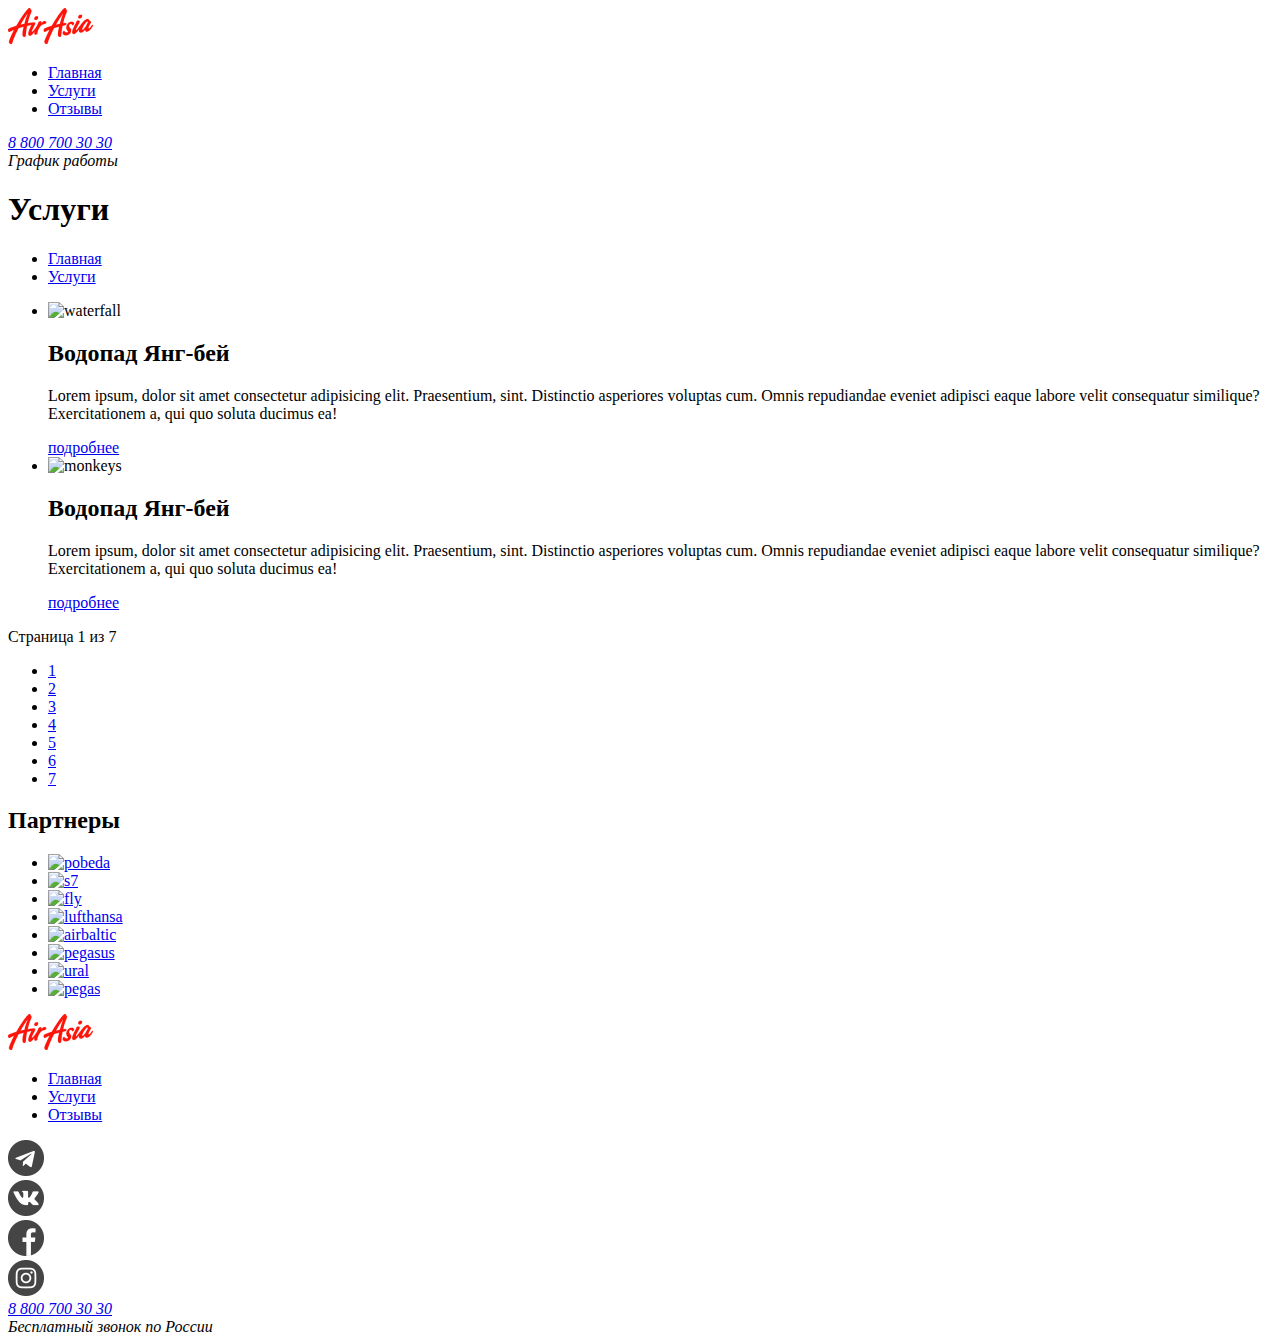
==== conditions.html @ cade5909 "Add files via upload" ====
<!DOCTYPE html>
<html lang="ru">
<head>
  <meta charset="UTF-8">
  <link rel="stylesheet" href="/css/conditions.css">
  <meta name="viewport" content="width=device-width, initial-scale=1.0">
  <title>Услуги</title>
</head>
<body>
  <div class="wrapper">
    <section class="top-line">
      <div class="container top-line__container">
        <header class="header">
          <div class="header__col">
            <a href="#" class="logo"><img src="./img/logo.png" alt="airlogo" class="logo__img"></a>
            <nav class="menu">
              <ul class="menu__list">
                <li class="menu__item"><a href="/index.html" class="menu__link">Главная</a></li>
                <li class="menu__item"><a href="/conditions.html" class="menu__link">Услуги</a></li>
                <li class="menu__item"><a href="#" class="menu__link">Отзывы</a></li>
              </ul>
            </nav>
          </div>
          <div class="header__col header__col--align--right">
            <address class="contact">
              <a href="tel:+78007003030" class="contact__tel">8 800 700 30 30</a>
              <div class="contact__schedule">
                График работы
              </div>
            </address>
          </div>
        </header>
        <h1 class="page-title">Услуги</h1>
        <nav class="breadcrumbs">
          <ul class="breadcrumbs__list">
            <li class="breadcrumbs__item"><a href="/index.html" class="breadcrumbs__link">Главная</a></li>
            <li class="breadcrumbs__item breadcrumbs__item--active"><a href="/conditions.html" class="breadcrumbs__link">Услуги</a></li>
          </ul>
        </nav>
      </div>
    </section>
    <main class="page-content">
      <div class="container">
        <ul class="services">
          <li class="services__item service">
            <div class="services__image">
              <img src="/img/waterfall.png" alt="waterfall" class="services__img-elem">
            </div>
            <div class="services__content">
              <h2 class="services__title">Водопад Янг-бей</h2>
              <div class="service__des">
                <p>Lorem ipsum, dolor sit amet consectetur adipisicing elit. Praesentium, sint. Distinctio asperiores voluptas cum. Omnis repudiandae eveniet adipisci eaque labore velit consequatur similique? Exercitationem a, qui quo soluta ducimus ea!</p>
              </div>
              <a href="#" class="btn service__btn">подробнее</a>
            </div>
          </li>
          <li class="services__item service">
            <div class="services__image">
              <img src="/img/monkeys.png" alt="monkeys" class="services__img-elem">
            </div>
            <div class="services__content">
              <h2 class="services__title">Водопад Янг-бей</h2>
              <div class="service__des">
                <p>Lorem ipsum, dolor sit amet consectetur adipisicing elit. Praesentium, sint. Distinctio asperiores voluptas cum. Omnis repudiandae eveniet adipisci eaque labore velit consequatur similique? Exercitationem a, qui quo soluta ducimus ea!</p>
              </div>
              <a href="#" class="btn service__btn">подробнее</a>
            </div>
          </li>
        </ul>
        <div class="paginator">
          <div class="paginator__display">
            Страница <span class="paginator__display-current">1</span> из 
            <span class="paginator__display-all">7</span>
          </div>
          <ul class="paginator__list">
            <li class="paginator__item paginator__item--active">
              <a href="#" class="paginator__link">1</a>
            </li>
            <li class="paginator__item">
              <a href="#" class="paginator__link">2</a>
            </li>
            <li class="paginator__item">
              <a href="#" class="paginator__link">3</a>
            </li>
            <li class="paginator__item">
              <a href="#" class="paginator__link">4</a>
            </li>
            <li class="paginator__item">
              <a href="#" class="paginator__link">5</a>
            </li>
            <li class="paginator__item">
              <a href="#" class="paginator__link">6</a>
            </li>
            <li class="paginator__item">
              <a href="#" class="paginator__link">7</a>
            </li>
          </ul>
        </div>
      </div>
    </main>
    <section class="inner-section">
      <div class="container">
        <h2 class="inner-section__title">Партнеры</h2>
        <ul class="partners">
          <li class="partners__item">
            <a href="#" class="partners__link">
              <img src="/img/pobeda.png" alt="pobeda">
            </a>
          </li>
          <li class="partners__item">
            <a href="#" class="partners__link">
              <img src="/img/s7.png" alt="s7">
            </a>
          </li>
          <li class="partners__item">
            <a href="#" class="partners__link">
              <img src="/img/lets-fly.png" alt="fly">
            </a>
          </li>
          <li class="partners__item">
            <a href="#" class="partners__link">
              <img src="/img/lufthansa.png" alt="lufthansa">
            </a>
          </li>
          <li class="partners__item">
            <a href="#" class="partners__link">
              <img src="/img/airbaltic.png" alt="airbaltic">
            </a>
          </li>
          <li class="partners__item">
            <a href="#" class="partners__link">
              <img src="/img/pegasus.png" alt="pegasus">
            </a>
          </li>
          <li class="partners__item">
            <a href="#" class="partners__link">
              <img src="/img/ural.png" alt="ural">
            </a>
          </li>
          <li class="partners__item">
            <a href="#" class="partners__link">
              <img src="/img/pegas.png" alt="pegas">
            </a>
          </li>
        </ul>
      </div>
    </section>
    <div class="container">
      <footer class="footer">
          <div class="footer__col">
            <a href="#" class="logo"><img src="./img/logo.png" alt="airlogo" class="logo__img"></a>
            <nav class="menu">
              <ul class="menu__list">
                <li class="menu__item"><a href="#" class="menu__link">Главная</a></li>
                <li class="menu__item"><a href="#" class="menu__link">Услуги</a></li>
                <li class="menu__item"><a href="#" class="menu__link">Отзывы</a></li>
              </ul>
            </nav>
          </div>

          <div class="footer__col footer__col--align--right">
            <div class="socials">
              <div class="socials__item"><a href="#" class="socials__link"><img src="./img/telegram.png" alt="telegram" class="socials__icon"></a></div>
              <div class="socials__item"><a href="#" class="socials__link"><img src="./img/vk.png" alt="vk" class="socials__icon"></a></div>
              <div class="socials__item"><a href="#" class="socials__link"><img src="./img/f.png" alt="facebook" class="socials__icon"></a></div>
              <div class="socials__item"><a href="#" class="socials__link"><img src="./img/in.png" alt="instagram" class="socials__icon"></a></div>
            </div>
            <address class="contact footer-contact">
              <a href="tel:+78007003030" class="contact__tel">8 800 700 30 30</a>
              <div class="contact__schedule footer-contact__schedule">
                Бесплатный звонок по России
              </div>
            </address>
          </div>
      </footer>
    </div>
  </div>
</body>
</html>
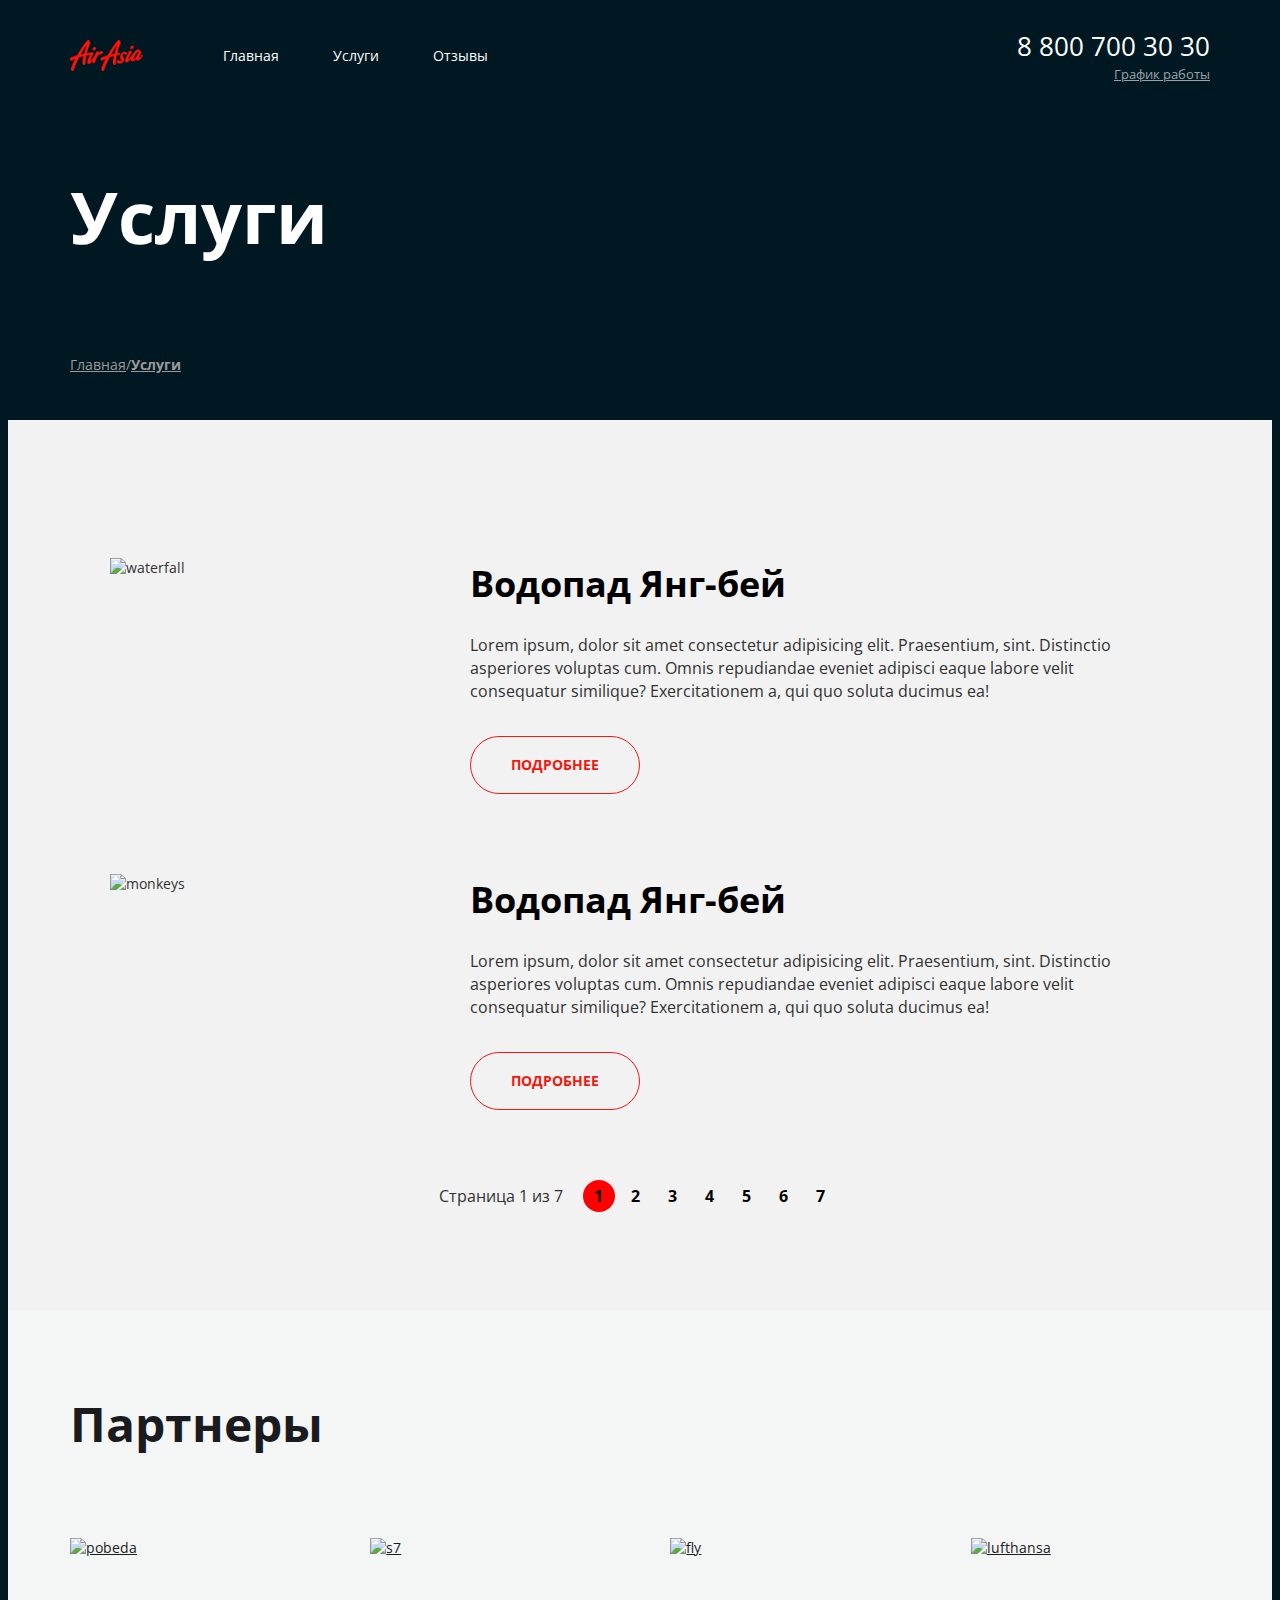
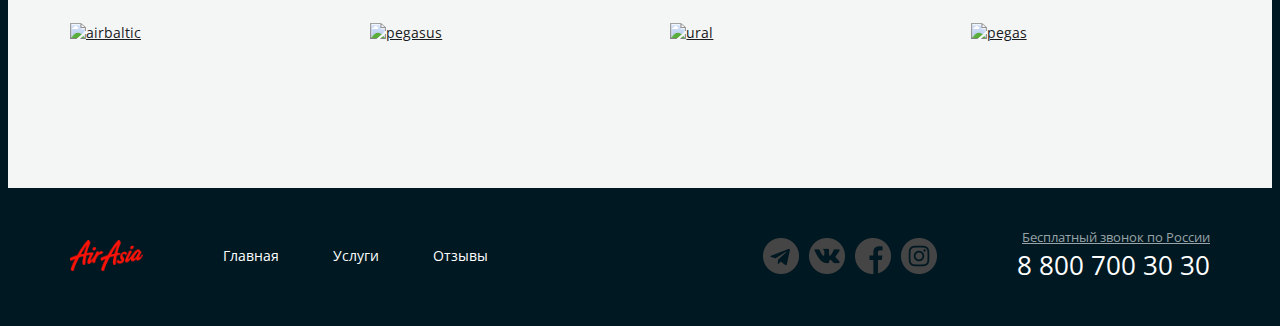
==== commit 3d35049e: "Add files via upload" ====
--- a/conditions.html
+++ b/conditions.html
@@ -2,7 +2,7 @@
 <html lang="ru">
 <head>
   <meta charset="UTF-8">
-  <link rel="stylesheet" href="/css/conditions.css">
+  <link rel="stylesheet" href="./css/conditions.css">
   <meta name="viewport" content="width=device-width, initial-scale=1.0">
   <title>Услуги</title>
 </head>
@@ -44,7 +44,7 @@
         <ul class="services">
           <li class="services__item service">
             <div class="services__image">
-              <img src="/img/waterfall.png" alt="waterfall" class="services__img-elem">
+              <img src="./img/waterfall.png" alt="waterfall" class="services__img-elem">
             </div>
             <div class="services__content">
               <h2 class="services__title">Водопад Янг-бей</h2>
@@ -56,7 +56,7 @@
           </li>
           <li class="services__item service">
             <div class="services__image">
-              <img src="/img/monkeys.png" alt="monkeys" class="services__img-elem">
+              <img src="./img/monkeys.png" alt="monkeys" class="services__img-elem">
             </div>
             <div class="services__content">
               <h2 class="services__title">Водопад Янг-бей</h2>
@@ -104,42 +104,42 @@
         <ul class="partners">
           <li class="partners__item">
             <a href="#" class="partners__link">
-              <img src="/img/pobeda.png" alt="pobeda">
+              <img src="./img/pobeda.png" alt="pobeda">
             </a>
           </li>
           <li class="partners__item">
             <a href="#" class="partners__link">
-              <img src="/img/s7.png" alt="s7">
+              <img src="./img/s7.png" alt="s7">
             </a>
           </li>
           <li class="partners__item">
             <a href="#" class="partners__link">
-              <img src="/img/lets-fly.png" alt="fly">
+              <img src="./img/lets-fly.png" alt="fly">
             </a>
           </li>
           <li class="partners__item">
             <a href="#" class="partners__link">
-              <img src="/img/lufthansa.png" alt="lufthansa">
+              <img src="./img/lufthansa.png" alt="lufthansa">
             </a>
           </li>
           <li class="partners__item">
             <a href="#" class="partners__link">
-              <img src="/img/airbaltic.png" alt="airbaltic">
+              <img src="./img/airbaltic.png" alt="airbaltic">
             </a>
           </li>
           <li class="partners__item">
             <a href="#" class="partners__link">
-              <img src="/img/pegasus.png" alt="pegasus">
+              <img src="./img/pegasus.png" alt="pegasus">
             </a>
           </li>
           <li class="partners__item">
             <a href="#" class="partners__link">
-              <img src="/img/ural.png" alt="ural">
+              <img src="./img/ural.png" alt="ural">
             </a>
           </li>
           <li class="partners__item">
             <a href="#" class="partners__link">
-              <img src="/img/pegas.png" alt="pegas">
+              <img src="./img/pegas.png" alt="pegas">
             </a>
           </li>
         </ul>
--- a/css/conditions.css
+++ b/css/conditions.css
@@ -0,0 +1,300 @@
+@import url('https://fonts.googleapis.com/css2?family=Open+Sans:wght@400;700&display=swap');
+
+body {
+  font-family: "Open Sans", "Helvetica", sans-serif;
+  color: #fff;
+  font-size: 14px;
+  background-color: #001821;
+  line-height: 1.42;
+}
+
+h1, h2, h3, h4, h5, h6, p {
+  margin: 0;
+  padding: 0;
+}
+
+img {
+  display: block;
+  width: 100%;
+}
+
+a {
+  color: inherit;
+}
+
+ul {
+  margin: 0;
+  padding: 0;
+}
+
+ul li {
+  list-style: none;
+}
+
+.container {
+  width: 1140px;
+  margin: 0 auto;
+}
+
+.top-line__container {
+  flex: 1;
+}
+
+.top-line {
+  min-height: 412px;
+  display: flex;
+  flex-direction: column;
+  background: url(../img/headline\ 1.png) right 50% top no-repeat;
+}
+
+.header {
+  display: flex;
+  justify-content: space-between;
+  margin-top: 20px;
+  margin-bottom: 97px;
+}
+
+.header__col, .footer__col {
+  display: flex;
+  align-items: center;
+  justify-content: flex-start;
+  flex-shrink: 0;
+}
+
+.header__col--align--right, .footer__col--align--right {
+  display: flex;
+  justify-content: flex-end;
+}
+
+.logo {
+  margin-right: 80px;
+}
+
+.menu {
+  width: 75%;
+}
+
+.menu__list {
+  display: flex;
+  flex-wrap: wrap;
+}
+
+.menu__item {
+  margin-right: 54px;
+}
+
+.menu__item:last-child {
+  margin-right: 0;
+}
+
+.menu__link {
+  text-decoration: none;
+}
+
+.menu__link:hover {
+  color: #DA0100;
+}
+
+.contact {
+  text-align: right;
+}
+
+.contact__tel {
+  font-size: 26px;
+  text-decoration: none;
+  font-style: normal;
+}
+
+.contact__schedule {
+  font-style: normal;
+  text-decoration: underline;
+  font-size: 13px;
+  color: #98A4A8;
+}
+
+.page-title {
+  font-size: 72px;
+  font-weight: bold;
+  margin-bottom: 103px;
+  line-height: 1;
+}
+
+.breadcrumbs__list {
+  display: flex;
+  align-items: center;
+}
+
+.breadcrumbs__link {
+  color: #9A9A9A;
+}
+
+.breadcrumbs__item {
+  display: flex;
+  align-items: center;
+}
+
+.breadcrumbs__item--active .breadcrumbs__link {
+  font-weight: bold;
+}
+
+.breadcrumbs__item:after {
+  content: "/";
+  color: #9A9A9A;
+}
+
+.breadcrumbs__item:last-child:after {
+  display: none;
+}
+
+.btn {
+  padding: 18px 40px;
+  display: inline-block;
+  text-transform: uppercase;
+  text-decoration: none;
+  background-color: #F5170E;
+  border: 1px solid #F5170E;
+  border-radius: 45px;
+  font-weight: bold;
+}
+
+.service__btn {
+  background-color:#F2F2F2;
+  color: #F5170E;
+}
+
+.service__btn:hover {
+  background-color:#F5170E;
+  color: #fff;
+}
+
+.page-content {
+  background-color: #F2F2F2;
+  color: #303030;
+  padding: 98px 0;
+}
+
+.service {
+  display: flex;
+  padding: 40px;
+}
+
+.services {
+  margin-bottom: 30px;
+}
+
+.services__image {
+  width: 30%;
+  margin-right: 4%;
+}
+
+.services__content {
+  flex: 1;
+}
+
+.services__title {
+  color: #000;
+  font-size: 36px;
+  font-weight: bold;
+  margin-bottom: 25px;
+}
+
+.service__des {
+  font-size: 16px;
+  padding-bottom: 34px;
+}
+
+.paginator {
+  display: flex;
+  align-items: center;
+  justify-content: center;
+}
+
+.paginator__display {
+  margin-right: 20px;
+  font-size: 16px;
+}
+
+.paginator__list {
+  display: flex;
+}
+
+.paginator__item {
+  display: flex;
+  justify-content: center;
+  align-items: center;
+  color: #000;
+  margin-right: 5px;
+  font-size: 16px;
+  font-weight: bold;
+  width: 32px;
+  height: 32px;
+}
+
+.paginator__link {
+  text-decoration: none;
+}
+
+.paginator__item--active {
+  background-color: red;
+  border-radius: 45px;
+}
+
+.paginator__item:hover {
+  background-color: red;
+  border-radius: 45px;
+}
+
+.inner-section {
+  background-color: #F4F5F5;
+  color: #1A1B1E;
+  padding: 80px 0;
+  margin-bottom: 40px;
+}
+
+.inner-section__title {
+  font-size: 48px;
+  font-weight: bold;
+  margin-bottom: 80px;
+}
+
+.partners {
+  display: flex;
+  flex-wrap: wrap;
+  justify-content: space-between;
+}
+
+.partners__item {
+  flex-basis: 21%;
+  margin-bottom: 65px;
+  align-items: center;
+  text-align: left;
+}
+
+.footer {
+  display: flex;
+  justify-content: space-between;
+  align-items: center;
+  margin-bottom: 42px;
+}
+
+.footer-contact {
+  display: flex;
+  flex-direction: column;
+}
+
+.footer-contact__schedule {
+  order: -1;
+}
+
+.socials {
+  display: flex;
+  margin-right: 80px;
+}
+
+.socials__item {
+  margin-right: 10px;
+}
+
+.socials__item:last-child {
+  margin-right: 0;
+}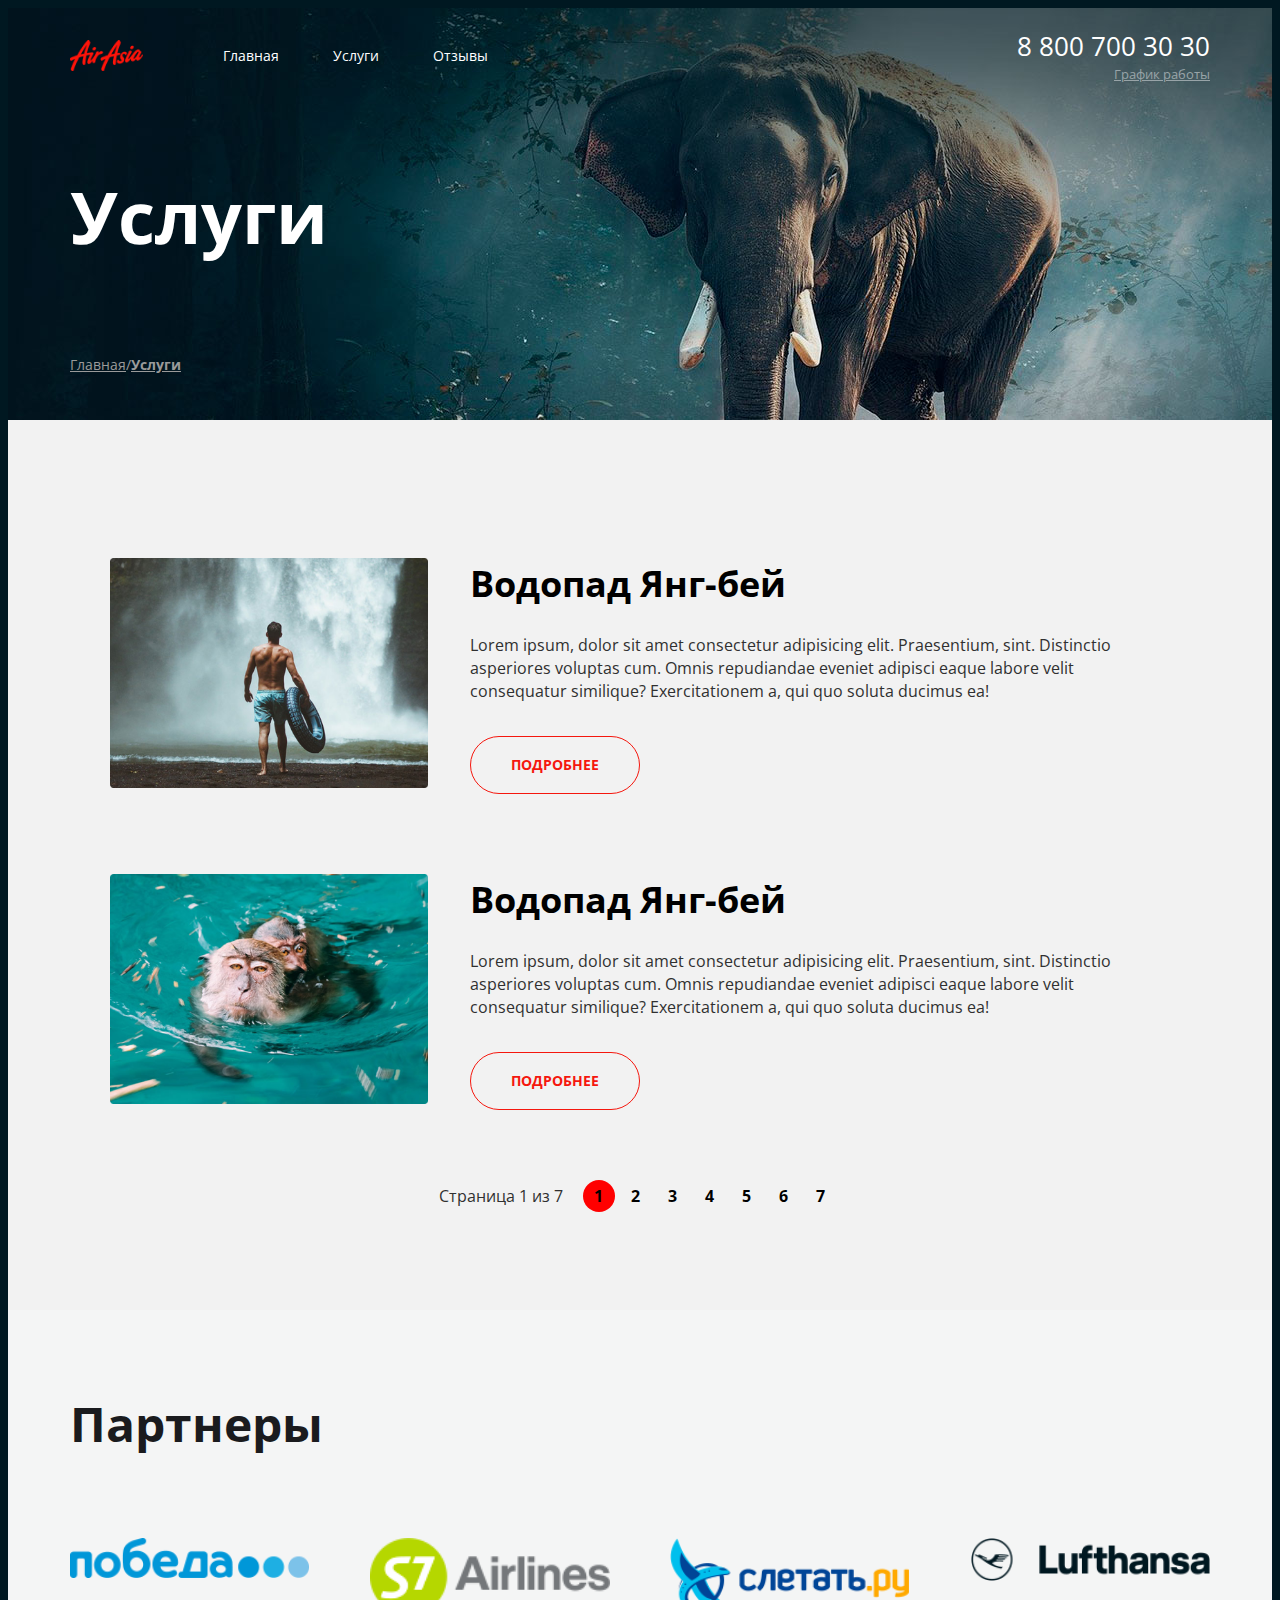
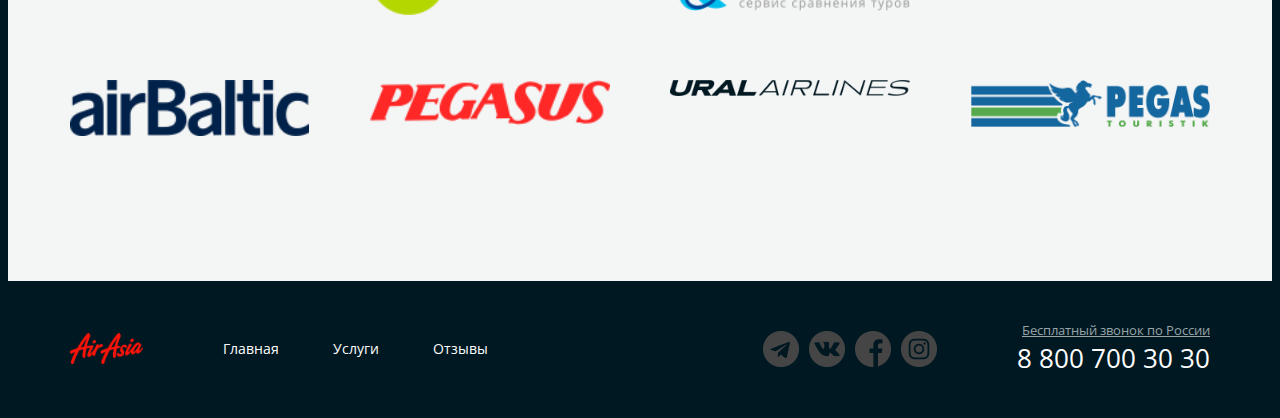
==== commit 8d5b4138: "Update conditions.html" ====
--- a/conditions.html
+++ b/conditions.html
@@ -12,11 +12,11 @@
       <div class="container top-line__container">
         <header class="header">
           <div class="header__col">
-            <a href="#" class="logo"><img src="./img/logo.png" alt="airlogo" class="logo__img"></a>
+            <a href="index.html" class="logo"><img src="./img/logo.png" alt="airlogo" class="logo__img"></a>
             <nav class="menu">
               <ul class="menu__list">
-                <li class="menu__item"><a href="/index.html" class="menu__link">Главная</a></li>
-                <li class="menu__item"><a href="/conditions.html" class="menu__link">Услуги</a></li>
+                <li class="menu__item"><a href="index.html" class="menu__link">Главная</a></li>
+                <li class="menu__item"><a href="conditions.html" class="menu__link">Услуги</a></li>
                 <li class="menu__item"><a href="#" class="menu__link">Отзывы</a></li>
               </ul>
             </nav>
@@ -33,8 +33,8 @@
         <h1 class="page-title">Услуги</h1>
         <nav class="breadcrumbs">
           <ul class="breadcrumbs__list">
-            <li class="breadcrumbs__item"><a href="/index.html" class="breadcrumbs__link">Главная</a></li>
-            <li class="breadcrumbs__item breadcrumbs__item--active"><a href="/conditions.html" class="breadcrumbs__link">Услуги</a></li>
+            <li class="breadcrumbs__item"><a href="index.html" class="breadcrumbs__link">Главная</a></li>
+            <li class="breadcrumbs__item breadcrumbs__item--active"><a href="conditions.html" class="breadcrumbs__link">Услуги</a></li>
           </ul>
         </nav>
       </div>
@@ -148,10 +148,10 @@
     <div class="container">
       <footer class="footer">
           <div class="footer__col">
-            <a href="#" class="logo"><img src="./img/logo.png" alt="airlogo" class="logo__img"></a>
+            <a href="index.html" class="logo"><img src="./img/logo.png" alt="airlogo" class="logo__img"></a>
             <nav class="menu">
               <ul class="menu__list">
-                <li class="menu__item"><a href="#" class="menu__link">Главная</a></li>
+                <li class="menu__item"><a href="index.html" class="menu__link">Главная</a></li>
                 <li class="menu__item"><a href="#" class="menu__link">Услуги</a></li>
                 <li class="menu__item"><a href="#" class="menu__link">Отзывы</a></li>
               </ul>
@@ -176,4 +176,4 @@
     </div>
   </div>
 </body>
-</html>+</html>
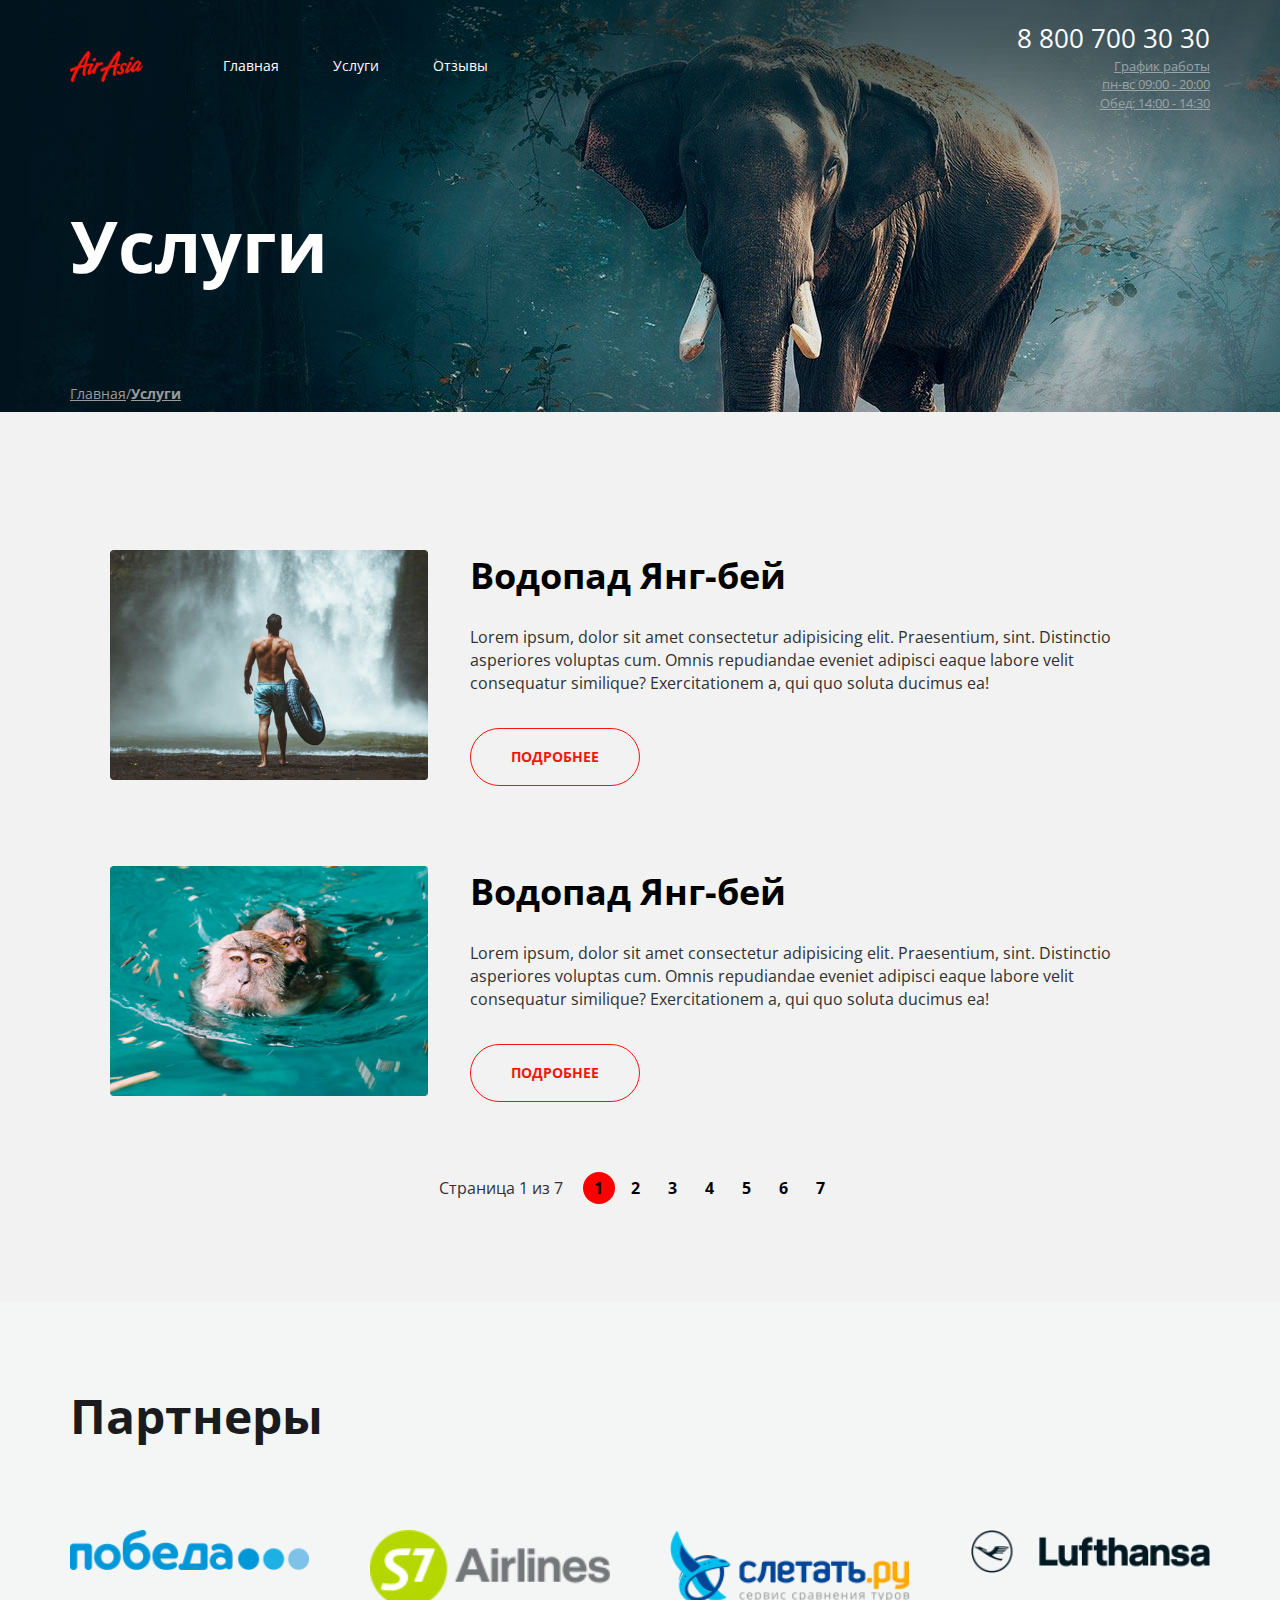
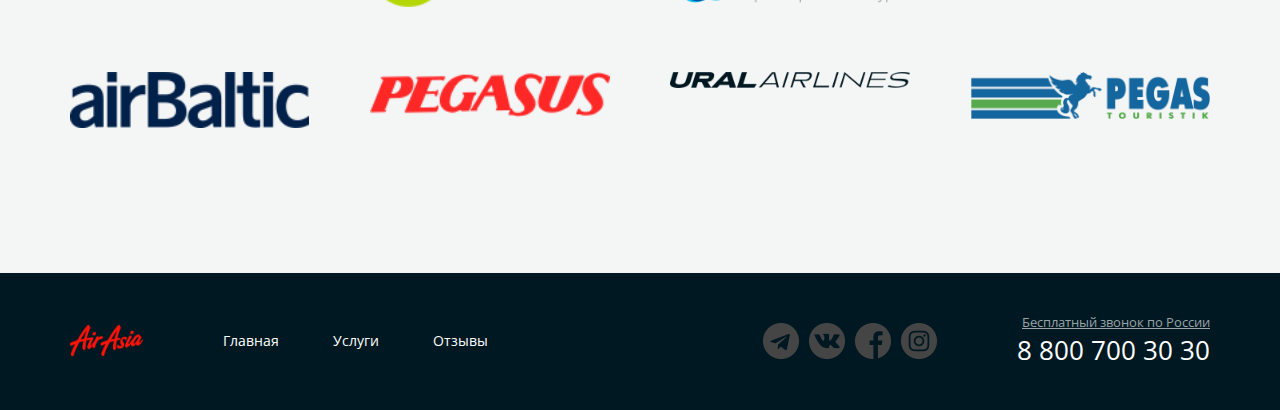
==== commit 0b2bb851: "Add files via upload" ====
--- a/conditions.html
+++ b/conditions.html
@@ -12,12 +12,12 @@
       <div class="container top-line__container">
         <header class="header">
           <div class="header__col">
-            <a href="index.html" class="logo"><img src="./img/logo.png" alt="airlogo" class="logo__img"></a>
+            <a href="main.html" class="logo"><img src="./img/logo.png" alt="airlogo" class="logo__img"></a>
             <nav class="menu">
               <ul class="menu__list">
-                <li class="menu__item"><a href="index.html" class="menu__link">Главная</a></li>
+                <li class="menu__item"><a href="main.html" class="menu__link">Главная</a></li>
                 <li class="menu__item"><a href="conditions.html" class="menu__link">Услуги</a></li>
-                <li class="menu__item"><a href="#" class="menu__link">Отзывы</a></li>
+                <li class="menu__item"><a href="reviews.html" class="menu__link">Отзывы</a></li>
               </ul>
             </nav>
           </div>
@@ -26,6 +26,17 @@
               <a href="tel:+78007003030" class="contact__tel">8 800 700 30 30</a>
               <div class="contact__schedule">
                 График работы
+                <div class="contact__triangle">
+                  
+                </div>
+                <div class="contact__menu">
+                  <p class="contact__menu-time">
+                    пн-вс 09:00 - 20:00
+                  </p>
+                  <p class="contact__menu-dinner">
+                    Обед: 14:00 - 14:30
+                  </p>
+                </div>
               </div>
             </address>
           </div>
@@ -33,8 +44,8 @@
         <h1 class="page-title">Услуги</h1>
         <nav class="breadcrumbs">
           <ul class="breadcrumbs__list">
-            <li class="breadcrumbs__item"><a href="index.html" class="breadcrumbs__link">Главная</a></li>
-            <li class="breadcrumbs__item breadcrumbs__item--active"><a href="conditions.html" class="breadcrumbs__link">Услуги</a></li>
+            <li class="breadcrumbs__item"><a href="/index.html" class="breadcrumbs__link">Главная</a></li>
+            <li class="breadcrumbs__item breadcrumbs__item--active"><a href="/conditions.html" class="breadcrumbs__link">Услуги</a></li>
           </ul>
         </nav>
       </div>
@@ -151,9 +162,9 @@
             <a href="index.html" class="logo"><img src="./img/logo.png" alt="airlogo" class="logo__img"></a>
             <nav class="menu">
               <ul class="menu__list">
-                <li class="menu__item"><a href="index.html" class="menu__link">Главная</a></li>
-                <li class="menu__item"><a href="#" class="menu__link">Услуги</a></li>
-                <li class="menu__item"><a href="#" class="menu__link">Отзывы</a></li>
+                <li class="menu__item"><a href="main.html" class="menu__link">Главная</a></li>
+                <li class="menu__item"><a href="conditions.html" class="menu__link">Услуги</a></li>
+                <li class="menu__item"><a href="reviews.html" class="menu__link">Отзывы</a></li>
               </ul>
             </nav>
           </div>
@@ -176,4 +187,4 @@
     </div>
   </div>
 </body>
-</html>
+</html>--- a/css/conditions.css
+++ b/css/conditions.css
@@ -6,6 +6,7 @@
   font-size: 14px;
   background-color: #001821;
   line-height: 1.42;
+  margin: 0;
 }
 
 h1, h2, h3, h4, h5, h6, p {
@@ -50,7 +51,7 @@
 .header {
   display: flex;
   justify-content: space-between;
-  margin-top: 20px;
+  padding-top: 20px;
   margin-bottom: 97px;
 }
 
@@ -297,4 +298,4 @@
 
 .socials__item:last-child {
   margin-right: 0;
-}+}
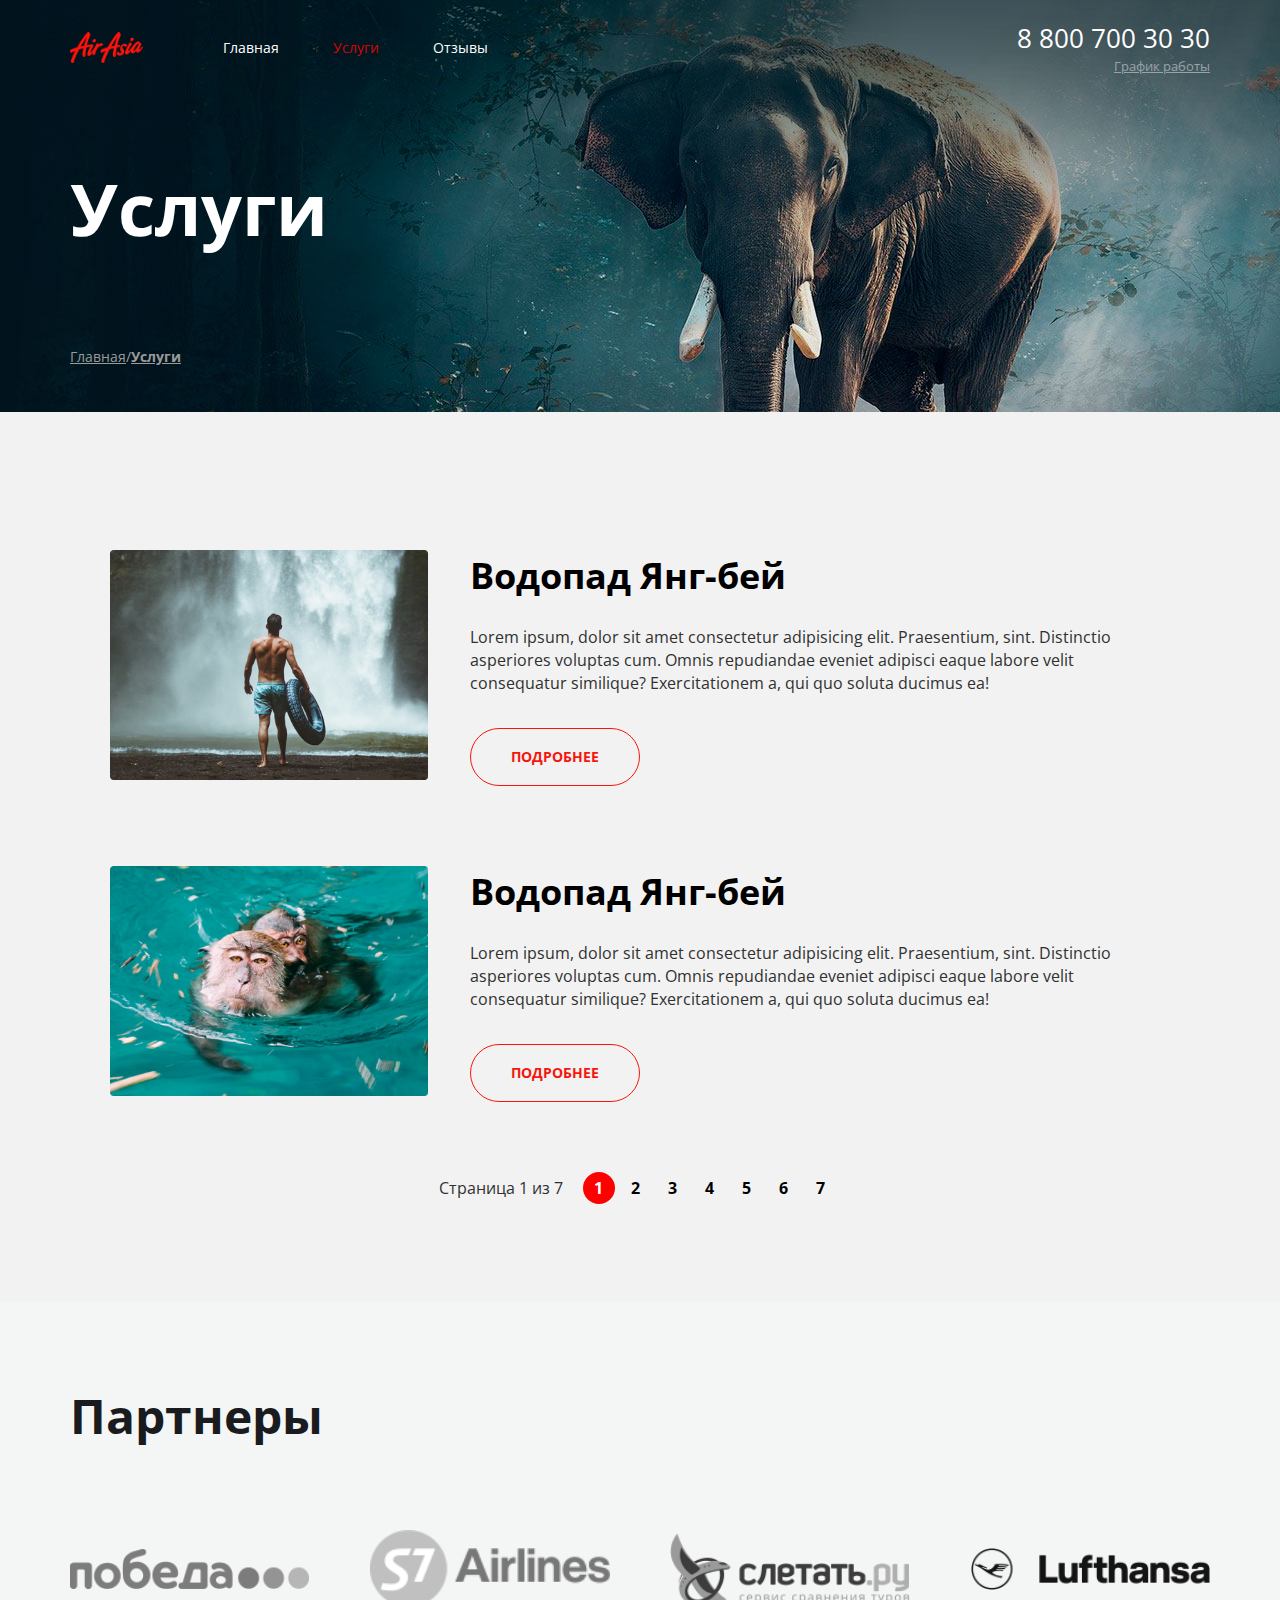
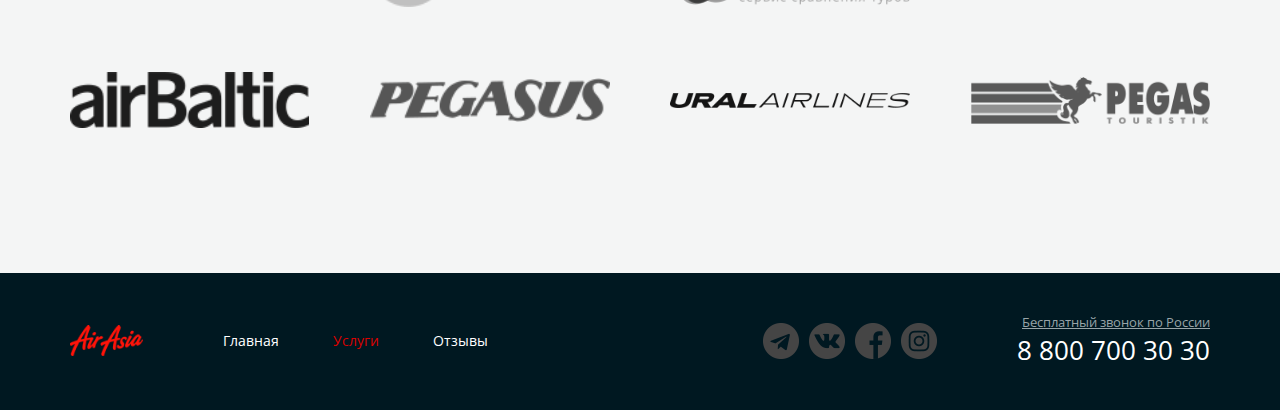
==== commit 043a348b: "Add files via upload" ====
--- a/conditions.html
+++ b/conditions.html
@@ -16,7 +16,7 @@
             <nav class="menu">
               <ul class="menu__list">
                 <li class="menu__item"><a href="main.html" class="menu__link">Главная</a></li>
-                <li class="menu__item"><a href="conditions.html" class="menu__link">Услуги</a></li>
+                <li class="menu__item"><a href="conditions.html" class="menu__link menu__link--active">Услуги</a></li>
                 <li class="menu__item"><a href="reviews.html" class="menu__link">Отзывы</a></li>
               </ul>
             </nav>
@@ -44,8 +44,8 @@
         <h1 class="page-title">Услуги</h1>
         <nav class="breadcrumbs">
           <ul class="breadcrumbs__list">
-            <li class="breadcrumbs__item"><a href="/index.html" class="breadcrumbs__link">Главная</a></li>
-            <li class="breadcrumbs__item breadcrumbs__item--active"><a href="/conditions.html" class="breadcrumbs__link">Услуги</a></li>
+            <li class="breadcrumbs__item"><a href="main.html" class="breadcrumbs__link">Главная</a></li>
+            <li class="breadcrumbs__item breadcrumbs__item--active"><a href="conditions.html" class="breadcrumbs__link">Услуги</a></li>
           </ul>
         </nav>
       </div>
@@ -159,11 +159,11 @@
     <div class="container">
       <footer class="footer">
           <div class="footer__col">
-            <a href="index.html" class="logo"><img src="./img/logo.png" alt="airlogo" class="logo__img"></a>
+            <a href="main.html" class="logo"><img src="./img/logo.png" alt="airlogo" class="logo__img"></a>
             <nav class="menu">
               <ul class="menu__list">
                 <li class="menu__item"><a href="main.html" class="menu__link">Главная</a></li>
-                <li class="menu__item"><a href="conditions.html" class="menu__link">Услуги</a></li>
+                <li class="menu__item"><a href="conditions.html" class="menu__link menu__link--active">Услуги</a></li>
                 <li class="menu__item"><a href="reviews.html" class="menu__link">Отзывы</a></li>
               </ul>
             </nav>
@@ -187,4 +187,4 @@
     </div>
   </div>
 </body>
-</html>+</html>
--- a/css/conditions.css
+++ b/css/conditions.css
@@ -51,7 +51,7 @@
 .header {
   display: flex;
   justify-content: space-between;
-  padding-top: 20px;
+  margin-top: 20px;
   margin-bottom: 97px;
 }
 
@@ -92,8 +92,13 @@
   text-decoration: none;
 }
 
+.menu__link--active {
+  color: #DA0100;
+}
+
 .menu__link:hover {
   color: #DA0100;
+  transition: 0.3s;
 }
 
 .contact {
@@ -111,6 +116,66 @@
   text-decoration: underline;
   font-size: 13px;
   color: #98A4A8;
+  position: relative;
+}
+
+.contact__schedule:hover .contact__menu {
+  display: block;
+}
+
+.contact__schedule:hover .contact__triangle{
+  display: block;
+}
+
+.contact__menu {
+  text-align: center;
+  width: 130px;
+  height: 45px;
+  right: 0;
+  position: absolute;
+  background: #EDEDED;
+  padding: 10px;
+  border-radius: 5px;
+  top: 63%;
+  display: none;
+  margin-top: 20px;
+}
+
+.contact__triangle {
+  border: 20px solid transparent;
+  width: 0;
+  height: 0;
+  border-bottom-color: #EDEDED;
+  position: absolute;
+  right: 30px;
+  top: 0;
+  display: none;
+  border-left-width: 10px;
+  border-right-width: 10px;
+  border-bottom-width: 11px;
+}
+
+.contact__menu:before {
+  content: "";
+  display: block;
+  height: 30px;
+  left: 0;
+  right: 0;
+  top: -22px;
+  position: absolute;
+}
+
+.contact__menu-dinner, .contact__menu-time {
+  font-size: 13px;
+  color: #1E1F20;
+}
+
+.contact__menu-time {
+  font-weight: bold;
+}
+
+.contact__menu-dinner {
+  font-weight: 600;
 }
 
 .page-title {
@@ -166,6 +231,7 @@
 .service__btn:hover {
   background-color:#F5170E;
   color: #fff;
+  transition: 0.5s;
 }
 
 .page-content {
@@ -238,11 +304,14 @@
 .paginator__item--active {
   background-color: red;
   border-radius: 45px;
+  color: #fff;
 }
 
 .paginator__item:hover {
   background-color: red;
   border-radius: 45px;
+  color: #fff;
+  transition: 0.3s;
 }
 
 .inner-section {
@@ -262,6 +331,7 @@
   display: flex;
   flex-wrap: wrap;
   justify-content: space-between;
+  align-items: center;
 }
 
 .partners__item {
@@ -269,6 +339,12 @@
   margin-bottom: 65px;
   align-items: center;
   text-align: left;
+  filter: grayscale(100%); 
+}
+
+.partners__item:hover {
+  transition: 0.3s;
+  filter: grayscale(0%); 
 }
 
 .footer {
@@ -296,6 +372,11 @@
   margin-right: 10px;
 }
 
+.socials__item:hover {
+  opacity: 0.7;
+  transition: 0.4s;
+}
+
 .socials__item:last-child {
   margin-right: 0;
-}
+}